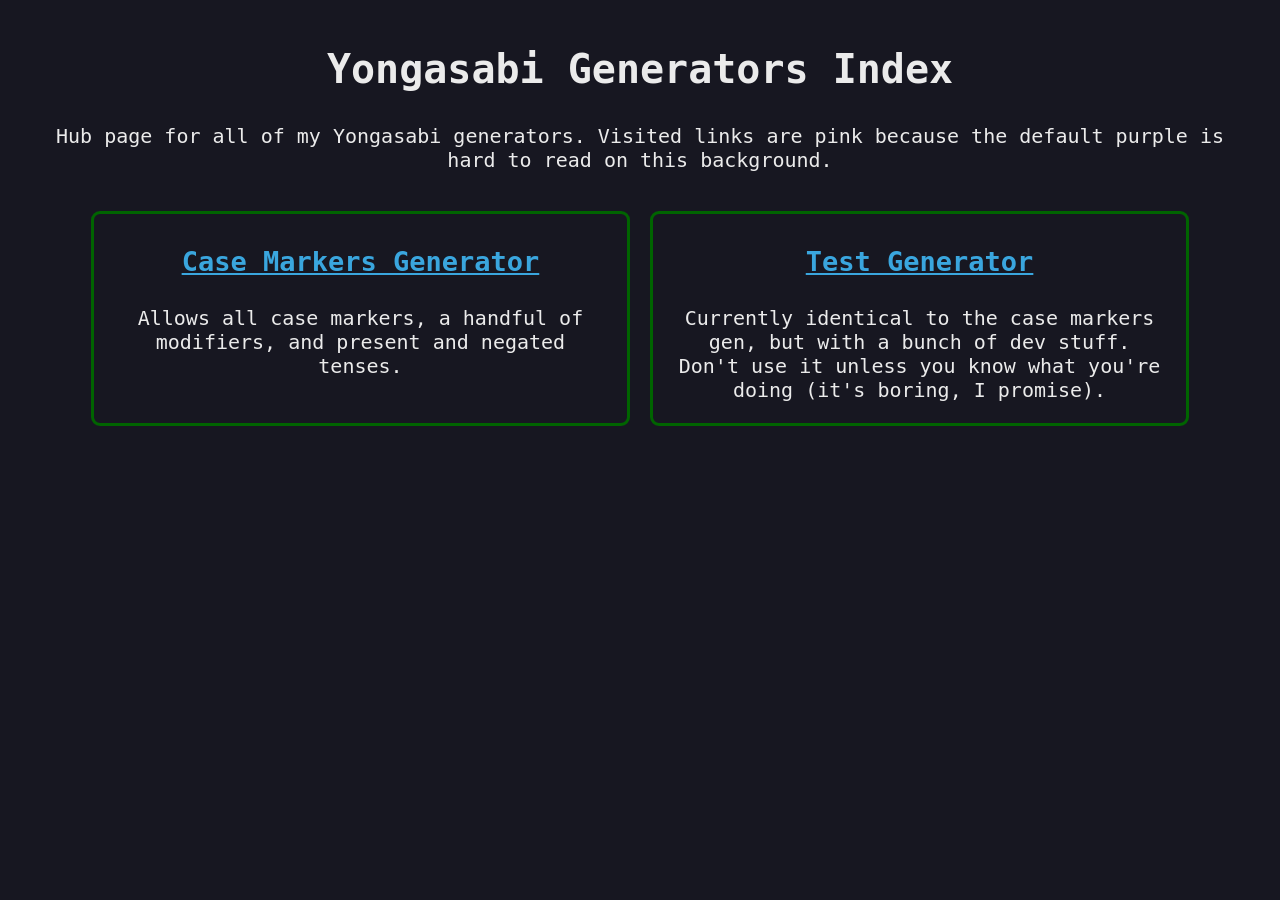
==== Generators HTML/index.html @ 90c0f698 "upload neocities htmls" ====
<!DOCTYPE html>
<html>
<head>
    <meta charset="UTF-8">
    <meta name="viewport" content="width=device-width, initial-scale=1.0">
    <title>Yongasabi Generators Index</title>
    <link href="./style.css" rel="stylesheet" type="text/css" media="all">
  </head>
  <body>
  <h1>Yongasabi Generators Index</h1>
  <p class="top">Hub page for all of my Yongasabi generators. Visited links are pink because the default purple is hard to read on this background.</p>
  <div class="container">

      <span>
          <h2><a target="_blank" href="https://purrpetualentropy.neocities.org/yongasabi/generators/casemarkers">Case Markers Generator</a></h2>
          <p>Allows all case markers, a handful of modifiers, and present and negated tenses.</p>
      </span>

      <span>
          <h2><a target="_blank" href="https://purrpetualentropy.neocities.org/yongasabi/generators/test">Test Generator</a></h2>
          <p>Currently identical to the case markers gen, but with a bunch of dev stuff. Don't use it unless you know what you're doing (it's boring, I promise).</p>
      </span>
  </div>
</body>
</html>
---- Generators HTML/style.css ----
@font-face {  
	font-family: "YongasabiBlock";
	src: url("https://file.garden/ZqKEHNruXT-CeLY-/YongasabiBlock.ttf") format("truetype");
}

.yongiGlyph { 
    font-family: YongasabiBlock;
}

body, p {
  margin: 1%;
  padding: 0.3em;
  background-color: #171721;
  color: #EBEBEB;
  text-align: center;
  font-family: monospace;
  font-size: 20px;
  }
  
details {
 margin-top: 1%;
 margin-bottom: 1%;
}
  
button {
 background-color: #0B0B0F;
 color: #EBEBEB;
 font-family: monospace;
 text-align: center;
 border-radius: 2px;
 font-size: 18px;
}

a:link {
  color: #3AA6DE;
}

a:visited {
  color: #991A57;
}

h4 h1 {
  text-align: center;
}

.container {
  padding: 20px 10px;
  width: 90%;
  font: 1.2em sans-serif;
  margin: 0 auto;

  display: flex;
  flex-wrap: wrap;
}

.container > * {
  padding: 10px;
  border: 3px solid darkgreen;
  border-radius: 0.5em;
  margin: 0 10px;
  flex: 1 1 30%;
  font-family: monospace;
  font-size: 18px;
}
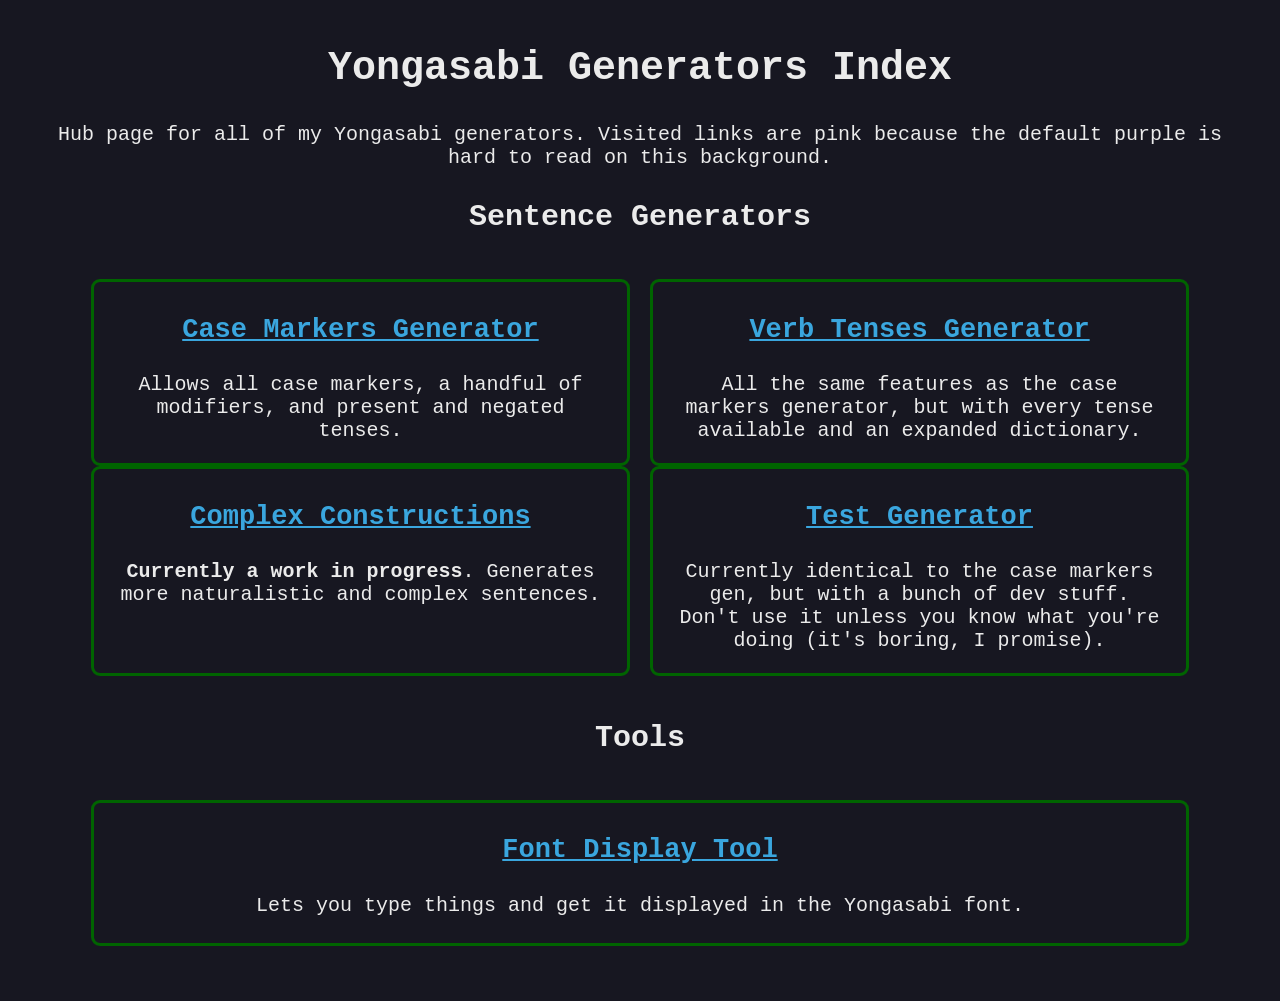
==== commit 393737d7: "up to date" ====
--- a/Generators HTML/index.html
+++ b/Generators HTML/index.html
@@ -9,17 +9,38 @@
   <body>
   <h1>Yongasabi Generators Index</h1>
   <p class="top">Hub page for all of my Yongasabi generators. Visited links are pink because the default purple is hard to read on this background.</p>
+  
+  <h2>Sentence Generators</h2>
   <div class="container">
 
       <span>
           <h2><a target="_blank" href="https://purrpetualentropy.neocities.org/yongasabi/generators/casemarkers">Case Markers Generator</a></h2>
           <p>Allows all case markers, a handful of modifiers, and present and negated tenses.</p>
       </span>
-
+      
+      <span>
+          <h2><a target="_blank" href="https://purrpetualentropy.neocities.org/yongasabi/generators/verbtenses">Verb Tenses Generator</a></h2>
+          <p>All the same features as the case markers generator, but with every tense available and an expanded dictionary.</p>
+      </span>
+      
+      <span>
+        <h2><a target="_blank" href="https://purrpetualentropy.neocities.org/yongasabi/generators/complexconstructions">Complex Constructions</a></h2>
+        <p><b>Currently a work in progress</b>. Generates more naturalistic and complex sentences.</p>
+      </span>
+      
       <span>
           <h2><a target="_blank" href="https://purrpetualentropy.neocities.org/yongasabi/generators/test">Test Generator</a></h2>
           <p>Currently identical to the case markers gen, but with a bunch of dev stuff. Don't use it unless you know what you're doing (it's boring, I promise).</p>
       </span>
+      
+      
+  </div>
+  <h2>Tools</h2>
+  <div class="container">
+    <span>
+      <h2><a target="_blank" href="https://purrpetualentropy.neocities.org/yongasabi/generators/fontdisplay">Font Display Tool</a></h2>
+      <p>Lets you type things and get it displayed in the Yongasabi font.</p>
+      </span>
   </div>
 </body>
 </html>
--- a/Generators HTML/style.css
+++ b/Generators HTML/style.css
@@ -1,3 +1,7 @@
+html {
+ overflow-x: hidden; 
+}
+
 @font-face {  
 	font-family: "YongasabiBlock";
 	src: url("https://file.garden/ZqKEHNruXT-CeLY-/YongasabiBlock.ttf") format("truetype");
@@ -5,6 +9,7 @@
 
 .yongiGlyph { 
     font-family: YongasabiBlock;
+    font-size: 25px;
 }
 
 body, p {
@@ -20,6 +25,11 @@
 details {
  margin-top: 1%;
  margin-bottom: 1%;
+}
+  
+textarea {
+  width: 35%;
+  height: 150%;
 }
   
 button {
@@ -61,4 +71,4 @@
   flex: 1 1 30%;
   font-family: monospace;
   font-size: 18px;
-}+}
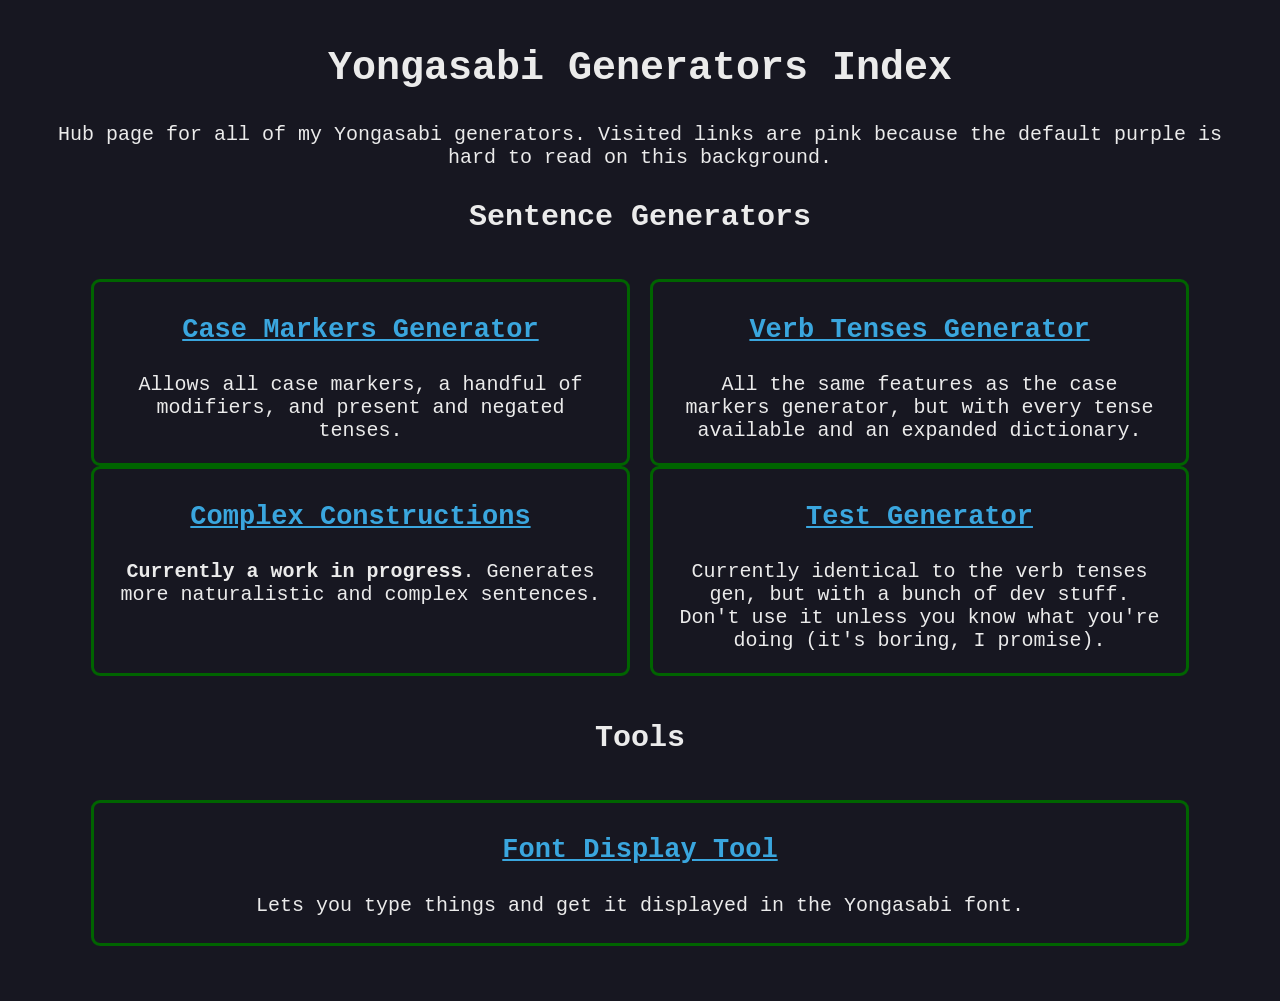
==== commit 23495779: "up to date" ====
--- a/Generators HTML/index.html
+++ b/Generators HTML/index.html
@@ -30,7 +30,7 @@
       
       <span>
           <h2><a target="_blank" href="https://purrpetualentropy.neocities.org/yongasabi/generators/test">Test Generator</a></h2>
-          <p>Currently identical to the case markers gen, but with a bunch of dev stuff. Don't use it unless you know what you're doing (it's boring, I promise).</p>
+          <p>Currently identical to the verb tenses gen, but with a bunch of dev stuff. Don't use it unless you know what you're doing (it's boring, I promise).</p>
       </span>
       
       
